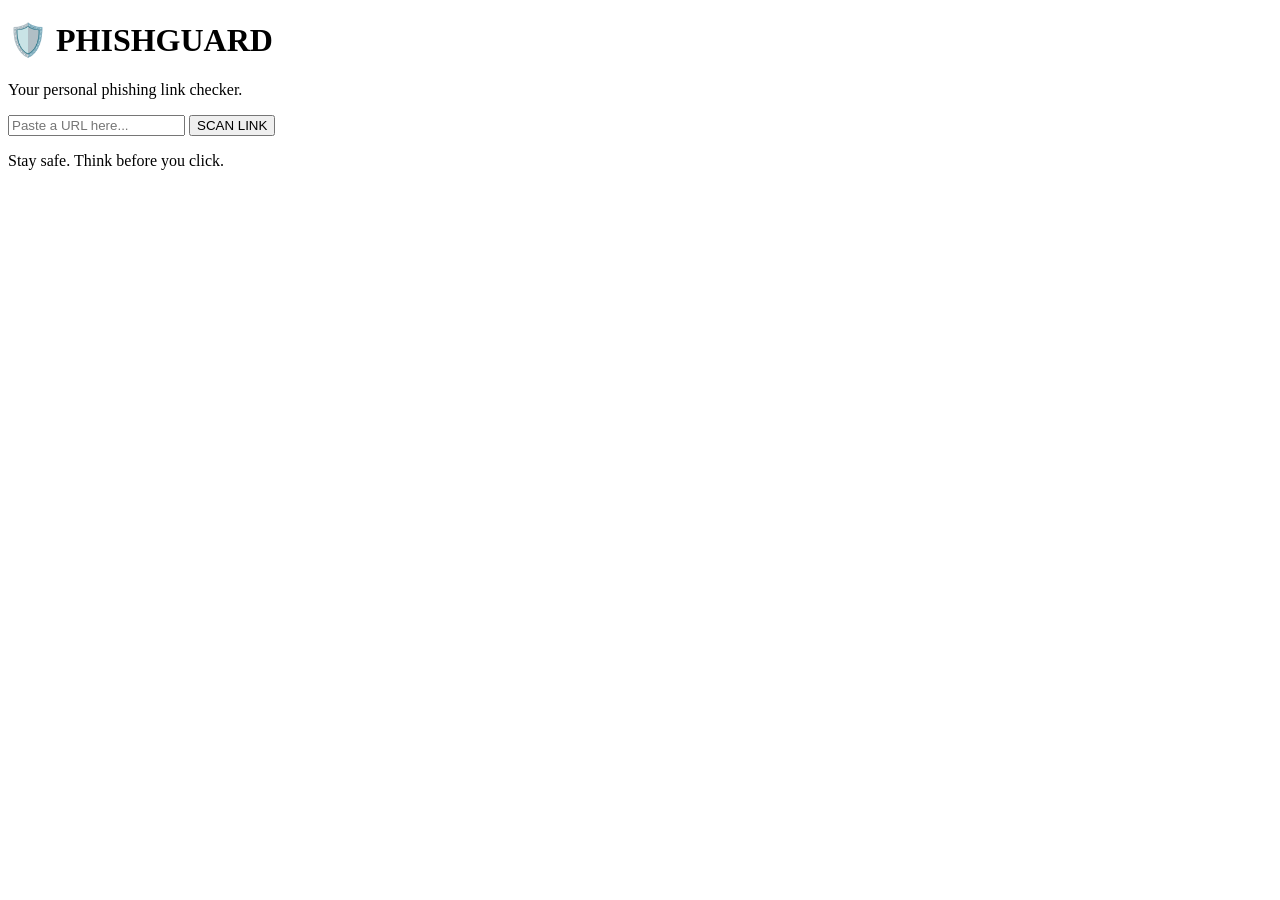
==== templates/index.html @ 92fb8c15 "Create index.html" ====
<!DOCTYPE html>
<html>
<head>
    <title>PhishGuard</title>
    <link rel="stylesheet" href="{{ url_for('static', filename='style.css') }}">
</head>
<body>

    <h1>🛡️ PHISHGUARD</h1>
    <p>Your personal phishing link checker.</p>

    <form action="/scan" method="POST">
    <input
        type="text"
        name="url"
        placeholder="Paste a URL here..."
        required
    >

    <button type="submit">SCAN LINK</button>
</form>

    <p>Stay safe. Think before you click.</p>

</body>
</html>
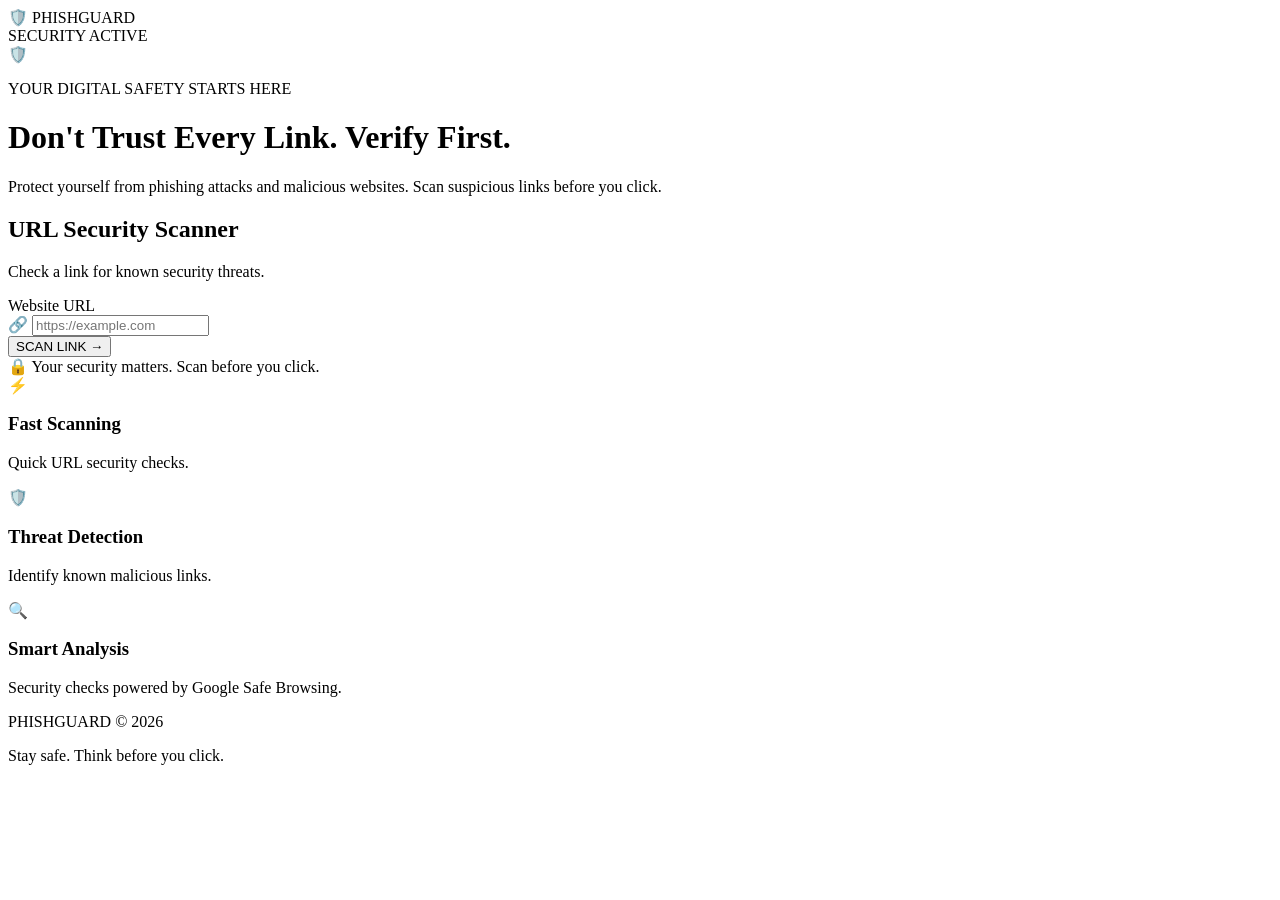
==== commit f1e3cf3d: "Update index.html" ====
--- a/templates/index.html
+++ b/templates/index.html
@@ -1,26 +1,126 @@
+
 <!DOCTYPE html>
-<html>
+<html lang="en">
 <head>
-    <title>PhishGuard</title>
+    <meta charset="UTF-8">
+    <meta name="viewport" content="width=device-width, initial-scale=1.0">
+
+    <title>PhishGuard | Link Security</title>
+
     <link rel="stylesheet" href="{{ url_for('static', filename='style.css') }}">
 </head>
+
 <body>
 
-    <h1>🛡️ PHISHGUARD</h1>
-    <p>Your personal phishing link checker.</p>
+    <div class="app-container">
 
-    <form action="/scan" method="POST">
-    <input
-        type="text"
-        name="url"
-        placeholder="Paste a URL here..."
-        required
-    >
+        <!-- HEADER -->
+        <header class="header">
+            <div class="logo">
+                <span class="shield">🛡️</span>
+                <span>PHISHGUARD</span>
+            </div>
 
-    <button type="submit">SCAN LINK</button>
-</form>
+            <div class="status">
+                <span class="status-dot"></span>
+                SECURITY ACTIVE
+            </div>
+        </header>
 
-    <p>Stay safe. Think before you click.</p>
+        <!-- HERO SECTION -->
+        <main class="main-content">
+
+            <div class="hero">
+
+                <div class="shield-animation">
+                    <div class="shield-ring">
+                        🛡️
+                    </div>
+                </div>
+
+                <p class="eyebrow">YOUR DIGITAL SAFETY STARTS HERE</p>
+
+                <h1>
+                    Don't Trust Every Link.
+                    <span>Verify First.</span>
+                </h1>
+
+                <p class="description">
+                    Protect yourself from phishing attacks and malicious websites.
+                    Scan suspicious links before you click.
+                </p>
+
+            </div>
+
+            <!-- SCANNER -->
+            <section class="scanner-card">
+
+                <div class="scanner-heading">
+                    <h2>URL Security Scanner</h2>
+                    <p>Check a link for known security threats.</p>
+                </div>
+
+                <form action="/scan" method="POST">
+
+                    <label for="url">Website URL</label>
+
+                    <div class="input-wrapper">
+                        <span>🔗</span>
+
+                        <input
+                            type="url"
+                            id="url"
+                            name="url"
+                            placeholder="https://example.com"
+                            required
+                        >
+                    </div>
+
+                    <button type="submit" class="scan-button">
+                        <span>SCAN LINK</span>
+                        <span>→</span>
+                    </button>
+
+                </form>
+
+                <div class="privacy-note">
+                    🔒 Your security matters. Scan before you click.
+                </div>
+
+            </section>
+
+            <!-- SECURITY FEATURES -->
+            <section class="features">
+
+                <div class="feature">
+                    <span>⚡</span>
+                    <h3>Fast Scanning</h3>
+                    <p>Quick URL security checks.</p>
+                </div>
+
+                <div class="feature">
+                    <span>🛡️</span>
+                    <h3>Threat Detection</h3>
+                    <p>Identify known malicious links.</p>
+                </div>
+
+                <div class="feature">
+                    <span>🔍</span>
+                    <h3>Smart Analysis</h3>
+                    <p>Security checks powered by Google Safe Browsing.</p>
+                </div>
+
+            </section>
+
+        </main>
+
+        <!-- FOOTER -->
+        <footer>
+            <p>PHISHGUARD © 2026</p>
+            <p>Stay safe. Think before you click.</p>
+        </footer>
+
+    </div>
 
 </body>
 </html>
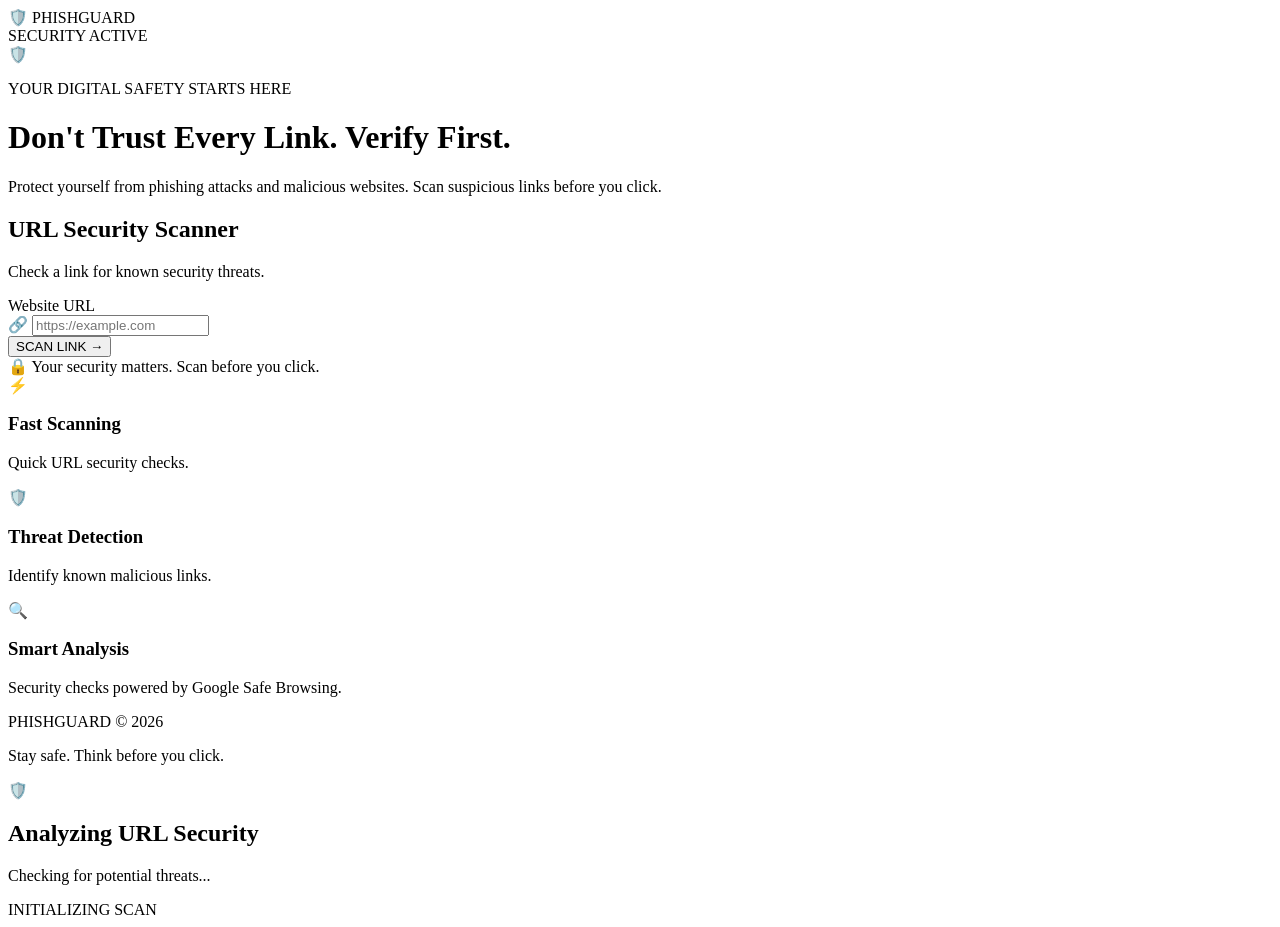
==== commit 345afe1d: "Update index.html" ====
--- a/templates/index.html
+++ b/templates/index.html
@@ -122,5 +122,40 @@
 
     </div>
 
+
+    
+<!-- SCANNING OVERLAY -->
+<div id="scanOverlay" class="scan-overlay">
+    <div class="scan-animation">
+        <div class="scan-ring">🛡️</div>
+    </div>
+
+    <h2>Analyzing URL Security</h2>
+    <p>Checking for potential threats...</p>
+
+    <div class="loading-bar">
+        <div class="loading-progress"></div>
+    </div>
+
+    <span class="scan-status">INITIALIZING SCAN</span>
+</div>
+
+<script>
+const scanForm = document.querySelector("form");
+const scanOverlay = document.getElementById("scanOverlay");
+
+scanForm.addEventListener("submit", function(event) {
+    event.preventDefault();
+
+    scanOverlay.classList.add("active");
+
+    setTimeout(function() {
+        scanForm.submit();
+    }, 900);
+});
+</script>
 </body>
 </html>
+
+
+
